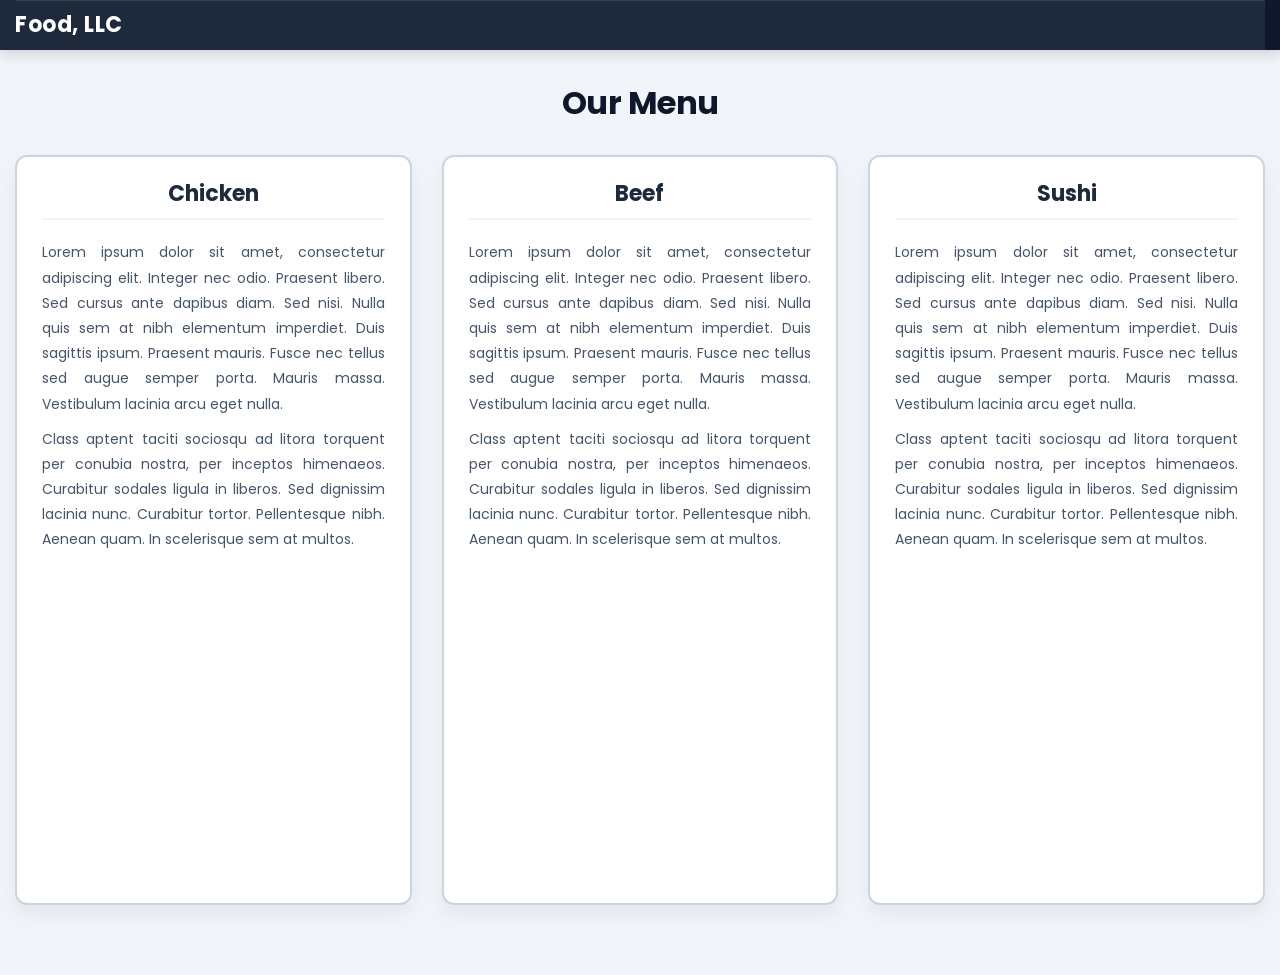
==== index.html @ 53377ef8 "Add files via upload" ====
<!DOCTYPE html>
<html lang="en">
<head>
  <meta charset="utf-8">
  <meta name="viewport" content="width=device-width, initial-scale=1">
  <title>Assignment Solution for Module 3</title>
  
  <!-- Google Fonts -->
  <link href="https://fonts.googleapis.com/css2?family=Poppins:wght@400;500;600;700&display=swap" rel="stylesheet">
  
  <!-- Bootstrap CSS v3.3.7 -->
  <link rel="stylesheet" href="https://maxcdn.bootstrapcdn.com/bootstrap/3.3.7/css/bootstrap.min.css">
  
  <!-- External Custom CSS -->
  <link rel="stylesheet" href="css/styles.css">
</head>
<body>

  <!-- Navbar -->
  <nav class="navbar navbar-default custom-navbar">
    <div class="container-fluid">
      <div class="navbar-header">
        <!-- Brand Name -->
        <a class="navbar-brand" href="#">Food, LLC</a>

        <!-- Mobile Toggle Button -->
        <button type="button" class="navbar-toggle collapsed visible-xs" data-toggle="collapse" data-target="#collapsable-nav" aria-expanded="false">
          <span class="sr-only">Toggle navigation</span>
          <span class="icon-bar"></span>
          <span class="icon-bar"></span>
          <span class="icon-bar"></span>
        </button>
      </div>

      <!-- Mobile Dropdown Menu -->
      <div id="collapsable-nav" class="collapse navbar-collapse">
        <ul class="nav navbar-nav visible-xs text-center">
          <li><a href="#chicken">Chicken</a></li>
          <li><a href="#beef">Beef</a></li>
          <li><a href="#sushi">Sushi</a></li>
        </ul>
      </div>
    </div>
  </nav>

  <!-- Page Heading -->
  <div class="container-fluid content-container">
    <h2 class="text-center" id="main-heading">Our Menu</h2>

    <!-- Bootstrap Grid System -->
    <div class="row">
      
      <!-- Section 1: Chicken -->
      <div class="col-md-4 col-sm-6 col-xs-12">
        <div class="section-box">
          <h3 id="chicken" class="text-center">Chicken</h3>
          <p>
            Lorem ipsum dolor sit amet, consectetur adipiscing elit. Integer nec odio. Praesent libero. Sed cursus ante dapibus diam. Sed nisi. Nulla quis sem at nibh elementum imperdiet. Duis sagittis ipsum. Praesent mauris. Fusce nec tellus sed augue semper porta. Mauris massa. Vestibulum lacinia arcu eget nulla.
          </p>
          <p>
            Class aptent taciti sociosqu ad litora torquent per conubia nostra, per inceptos himenaeos. Curabitur sodales ligula in liberos. Sed dignissim lacinia nunc. Curabitur tortor. Pellentesque nibh. Aenean quam. In scelerisque sem at multos.
          </p>
          <a href="#main-heading" class="visible-xs text-center back-to-top">Back To Top</a>
        </div>
      </div>

      <!-- Section 2: Beef -->
      <div class="col-md-4 col-sm-6 col-xs-12">
        <div class="section-box">
          <h3 id="beef" class="text-center">Beef</h3>
          <p>
            Lorem ipsum dolor sit amet, consectetur adipiscing elit. Integer nec odio. Praesent libero. Sed cursus ante dapibus diam. Sed nisi. Nulla quis sem at nibh elementum imperdiet. Duis sagittis ipsum. Praesent mauris. Fusce nec tellus sed augue semper porta. Mauris massa. Vestibulum lacinia arcu eget nulla.
          </p>
          <p>
            Class aptent taciti sociosqu ad litora torquent per conubia nostra, per inceptos himenaeos. Curabitur sodales ligula in liberos. Sed dignissim lacinia nunc. Curabitur tortor. Pellentesque nibh. Aenean quam. In scelerisque sem at multos.
          </p>
          <a href="#main-heading" class="visible-xs text-center back-to-top">Back To Top</a>
        </div>
      </div>

      <!-- Section 3: Sushi -->
      <div class="col-md-4 col-sm-12 col-xs-12">
        <div class="section-box">
          <h3 id="sushi" class="text-center">Sushi</h3>
          <p>
            Lorem ipsum dolor sit amet, consectetur adipiscing elit. Integer nec odio. Praesent libero. Sed cursus ante dapibus diam. Sed nisi. Nulla quis sem at nibh elementum imperdiet. Duis sagittis ipsum. Praesent mauris. Fusce nec tellus sed augue semper porta. Mauris massa. Vestibulum lacinia arcu eget nulla.
          </p>
          <p>
            Class aptent taciti sociosqu ad litora torquent per conubia nostra, per inceptos himenaeos. Curabitur sodales ligula in liberos. Sed dignissim lacinia nunc. Curabitur tortor. Pellentesque nibh. Aenean quam. In scelerisque sem at multos.
          </p>
          <a href="#main-heading" class="visible-xs text-center back-to-top">Back To Top</a>
        </div>
      </div>

    </div>
  </div>

  <!-- jQuery & Bootstrap JavaScript -->
  <script src="https://ajax.googleapis.com/ajax/libs/jquery/1.12.4/jquery.min.js"></script>
  <script src="https://maxcdn.bootstrapcdn.com/bootstrap/3.3.7/js/bootstrap.min.js"></script>
</body>
</html>
---- css/styles.css ----
/* Custom Modern & Boxed Styling */

body {
  font-family: 'Poppins', sans-serif;
  background-color: #f1f5f9;
  color: #334155;
  margin: 0;
  padding: 0;
}

/* Navbar Styling */
.custom-navbar {
  background: linear-gradient(135deg, #1e293b, #0f172a);
  border: none;
  border-radius: 0;
  margin-bottom: 0;
  box-shadow: 0 4px 12px rgba(0, 0, 0, 0.15);
}

.custom-navbar .navbar-brand {
  color: #ffffff !important;
  font-size: 22px;
  font-weight: 700;
  letter-spacing: 0.5px;
}

.custom-navbar .navbar-toggle {
  border-color: #475569;
  margin-top: 8px;
  margin-bottom: 8px;
}

.custom-navbar .navbar-toggle .icon-bar {
  background-color: #ffffff;
}

.custom-navbar .navbar-toggle:hover,
.custom-navbar .navbar-toggle:focus {
  background-color: #334155;
}

/* Mobile Dropdown Styling */
#collapsable-nav {
  background-color: #1e293b;
  border-top: 1px solid #334155;
  padding: 0;
}

#collapsable-nav ul {
  margin: 0;
}

#collapsable-nav ul li a {
  color: #e2e8f0;
  font-size: 16px;
  font-weight: 500;
  padding: 14px 0;
  border-bottom: 1px solid #334155;
  transition: all 0.2s ease-in-out;
}

#collapsable-nav ul li a:hover {
  background-color: #334155;
  color: #38bdf8;
}

/* Page Heading */
.content-container {
  padding-bottom: 40px;
}

#main-heading {
  margin-top: 35px;
  margin-bottom: 35px;
  font-weight: 700;
  font-size: 32px;
  color: #0f172a;
  letter-spacing: -0.5px;
}

/* Kotak Konten (Box) yang Jelas & Modern */
.section-box {
  background-color: #ffffff !important; /* Latar belakang putih bersih */
  border: 2px solid #cbd5e1 !important;  /* Garis tepi kotak jelas */
  border-radius: 12px;                  /* Sudut tumpul modern */
  padding: 25px;
  margin-bottom: 30px;
  min-height: 750px;                    /* Tetap tinggi murni buat syarat scroll */
  box-shadow: 0 10px 20px rgba(0, 0, 0, 0.06); /* Bayangan halus */
  transition: transform 0.2s ease, box-shadow 0.2s ease;
}

.section-box:hover {
  transform: translateY(-5px);
  box-shadow: 0 15px 30px rgba(0, 0, 0, 0.1);
  border-color: #3b82f6 !important;     /* Garis berubah biru pas di-hover */
}

/* Judul Dalam Kotak */
.section-box h3 {
  margin-top: 0;
  margin-bottom: 20px;
  font-weight: 700;
  font-size: 22px;
  color: #1e293b;
  padding-bottom: 12px;
  border-bottom: 2px solid #f1f5f9;     /* Garis pembatas di bawah judul */
}

.section-box p {
  font-size: 14px;
  line-height: 1.8;
  color: #475569;
  text-align: justify;
}

/* Back to Top Button (Mobile Only) */
.back-to-top {
  display: block;
  margin-top: 25px;
  padding: 10px;
  background-color: #f1f5f9;
  color: #2563eb;
  border-radius: 8px;
  font-weight: 600;
  text-decoration: none !important;
  transition: background-color 0.2s ease;
}

.back-to-top:hover {
  background-color: #e2e8f0;
  color: #1d4ed8;
}
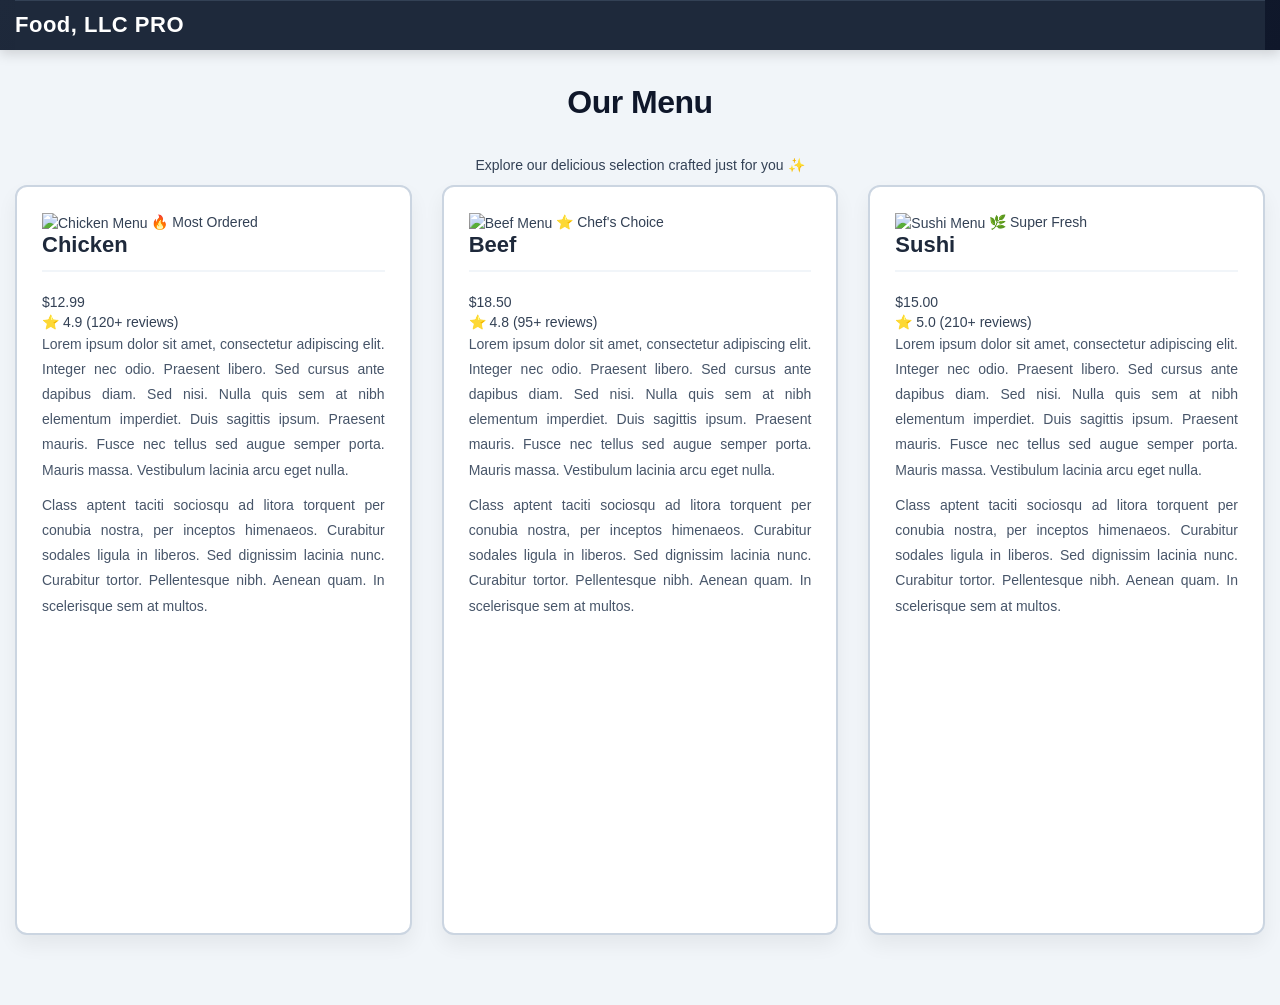
==== commit e46849b5: "Update index.html" ====
--- a/index.html
+++ b/index.html
@@ -5,25 +5,27 @@
   <meta name="viewport" content="width=device-width, initial-scale=1">
   <title>Assignment Solution for Module 3</title>
   
-  <!-- Google Fonts -->
-  <link href="https://fonts.googleapis.com/css2?family=Poppins:wght@400;500;600;700&display=swap" rel="stylesheet">
+  <!-- Google Fonts: Plus Jakarta Sans -->
+  <link href="https://fonts.googleapis.com/css2?family=Plus+Jakarta+Sans:wght@500;600;700;800&display=swap" rel="stylesheet">
   
   <!-- Bootstrap CSS v3.3.7 -->
   <link rel="stylesheet" href="https://maxcdn.bootstrapcdn.com/bootstrap/3.3.7/css/bootstrap.min.css">
   
-  <!-- External Custom CSS -->
+  <!-- Custom External CSS -->
   <link rel="stylesheet" href="css/styles.css">
 </head>
 <body>
+
+  <!-- Background Floating Ornaments -->
+  <div class="bg-shape shape-1"></div>
+  <div class="bg-shape shape-2"></div>
 
   <!-- Navbar -->
   <nav class="navbar navbar-default custom-navbar">
     <div class="container-fluid">
       <div class="navbar-header">
-        <!-- Brand Name -->
-        <a class="navbar-brand" href="#">Food, LLC</a>
+        <a class="navbar-brand" href="#">Food, LLC <span class="brand-badge">PRO</span></a>
 
-        <!-- Mobile Toggle Button -->
         <button type="button" class="navbar-toggle collapsed visible-xs" data-toggle="collapse" data-target="#collapsable-nav" aria-expanded="false">
           <span class="sr-only">Toggle navigation</span>
           <span class="icon-bar"></span>
@@ -32,63 +34,95 @@
         </button>
       </div>
 
-      <!-- Mobile Dropdown Menu -->
       <div id="collapsable-nav" class="collapse navbar-collapse">
         <ul class="nav navbar-nav visible-xs text-center">
-          <li><a href="#chicken">Chicken</a></li>
-          <li><a href="#beef">Beef</a></li>
-          <li><a href="#sushi">Sushi</a></li>
+          <li><a href="#chicken">🍗 Chicken</a></li>
+          <li><a href="#beef">🥩 Beef</a></li>
+          <li><a href="#sushi">🍣 Sushi</a></li>
         </ul>
       </div>
     </div>
   </nav>
 
-  <!-- Page Heading -->
+  <!-- Content Container -->
   <div class="container-fluid content-container">
-    <h2 class="text-center" id="main-heading">Our Menu</h2>
+    <div class="heading-wrapper text-center">
+      <h2 id="main-heading">Our Menu</h2>
+      <p class="sub-heading">Explore our delicious selection crafted just for you ✨</p>
+    </div>
 
     <!-- Bootstrap Grid System -->
     <div class="row">
       
       <!-- Section 1: Chicken -->
       <div class="col-md-4 col-sm-6 col-xs-12">
-        <div class="section-box">
-          <h3 id="chicken" class="text-center">Chicken</h3>
-          <p>
-            Lorem ipsum dolor sit amet, consectetur adipiscing elit. Integer nec odio. Praesent libero. Sed cursus ante dapibus diam. Sed nisi. Nulla quis sem at nibh elementum imperdiet. Duis sagittis ipsum. Praesent mauris. Fusce nec tellus sed augue semper porta. Mauris massa. Vestibulum lacinia arcu eget nulla.
-          </p>
-          <p>
-            Class aptent taciti sociosqu ad litora torquent per conubia nostra, per inceptos himenaeos. Curabitur sodales ligula in liberos. Sed dignissim lacinia nunc. Curabitur tortor. Pellentesque nibh. Aenean quam. In scelerisque sem at multos.
-          </p>
-          <a href="#main-heading" class="visible-xs text-center back-to-top">Back To Top</a>
+        <div class="section-box card-chicken">
+          <div class="image-wrapper">
+            <img src="https://images.unsplash.com/photo-1626645738196-c2a7c87a8f58?auto=format&fit=crop&w=600&q=80" alt="Chicken Menu" class="food-img">
+            <span class="card-tag tag-orange">🔥 Most Ordered</span>
+          </div>
+          <div class="card-body-content">
+            <div class="title-price-row">
+              <h3 id="chicken">Chicken</h3>
+              <span class="price-tag">$12.99</span>
+            </div>
+            <div class="rating-box">⭐ 4.9 <span class="review-count">(120+ reviews)</span></div>
+            <p>
+              Lorem ipsum dolor sit amet, consectetur adipiscing elit. Integer nec odio. Praesent libero. Sed cursus ante dapibus diam. Sed nisi. Nulla quis sem at nibh elementum imperdiet. Duis sagittis ipsum. Praesent mauris. Fusce nec tellus sed augue semper porta. Mauris massa. Vestibulum lacinia arcu eget nulla.
+            </p>
+            <p>
+              Class aptent taciti sociosqu ad litora torquent per conubia nostra, per inceptos himenaeos. Curabitur sodales ligula in liberos. Sed dignissim lacinia nunc. Curabitur tortor. Pellentesque nibh. Aenean quam. In scelerisque sem at multos.
+            </p>
+            <a href="#main-heading" class="visible-xs text-center back-to-top">⬆ Back To Top</a>
+          </div>
         </div>
       </div>
 
       <!-- Section 2: Beef -->
       <div class="col-md-4 col-sm-6 col-xs-12">
-        <div class="section-box">
-          <h3 id="beef" class="text-center">Beef</h3>
-          <p>
-            Lorem ipsum dolor sit amet, consectetur adipiscing elit. Integer nec odio. Praesent libero. Sed cursus ante dapibus diam. Sed nisi. Nulla quis sem at nibh elementum imperdiet. Duis sagittis ipsum. Praesent mauris. Fusce nec tellus sed augue semper porta. Mauris massa. Vestibulum lacinia arcu eget nulla.
-          </p>
-          <p>
-            Class aptent taciti sociosqu ad litora torquent per conubia nostra, per inceptos himenaeos. Curabitur sodales ligula in liberos. Sed dignissim lacinia nunc. Curabitur tortor. Pellentesque nibh. Aenean quam. In scelerisque sem at multos.
-          </p>
-          <a href="#main-heading" class="visible-xs text-center back-to-top">Back To Top</a>
+        <div class="section-box card-beef">
+          <div class="image-wrapper">
+            <img src="https://images.unsplash.com/photo-1544025162-d76694265947?auto=format&fit=crop&w=600&q=80" alt="Beef Menu" class="food-img">
+            <span class="card-tag tag-red">⭐ Chef's Choice</span>
+          </div>
+          <div class="card-body-content">
+            <div class="title-price-row">
+              <h3 id="beef">Beef</h3>
+              <span class="price-tag">$18.50</span>
+            </div>
+            <div class="rating-box">⭐ 4.8 <span class="review-count">(95+ reviews)</span></div>
+            <p>
+              Lorem ipsum dolor sit amet, consectetur adipiscing elit. Integer nec odio. Praesent libero. Sed cursus ante dapibus diam. Sed nisi. Nulla quis sem at nibh elementum imperdiet. Duis sagittis ipsum. Praesent mauris. Fusce nec tellus sed augue semper porta. Mauris massa. Vestibulum lacinia arcu eget nulla.
+            </p>
+            <p>
+              Class aptent taciti sociosqu ad litora torquent per conubia nostra, per inceptos himenaeos. Curabitur sodales ligula in liberos. Sed dignissim lacinia nunc. Curabitur tortor. Pellentesque nibh. Aenean quam. In scelerisque sem at multos.
+            </p>
+            <a href="#main-heading" class="visible-xs text-center back-to-top">⬆ Back To Top</a>
+          </div>
         </div>
       </div>
 
       <!-- Section 3: Sushi -->
       <div class="col-md-4 col-sm-12 col-xs-12">
-        <div class="section-box">
-          <h3 id="sushi" class="text-center">Sushi</h3>
-          <p>
-            Lorem ipsum dolor sit amet, consectetur adipiscing elit. Integer nec odio. Praesent libero. Sed cursus ante dapibus diam. Sed nisi. Nulla quis sem at nibh elementum imperdiet. Duis sagittis ipsum. Praesent mauris. Fusce nec tellus sed augue semper porta. Mauris massa. Vestibulum lacinia arcu eget nulla.
-          </p>
-          <p>
-            Class aptent taciti sociosqu ad litora torquent per conubia nostra, per inceptos himenaeos. Curabitur sodales ligula in liberos. Sed dignissim lacinia nunc. Curabitur tortor. Pellentesque nibh. Aenean quam. In scelerisque sem at multos.
-          </p>
-          <a href="#main-heading" class="visible-xs text-center back-to-top">Back To Top</a>
+        <div class="section-box card-sushi">
+          <div class="image-wrapper">
+            <img src="https://images.unsplash.com/photo-1579871494447-9811cf80d66c?auto=format&fit=crop&w=600&q=80" alt="Sushi Menu" class="food-img">
+            <span class="card-tag tag-teal">🌿 Super Fresh</span>
+          </div>
+          <div class="card-body-content">
+            <div class="title-price-row">
+              <h3 id="sushi">Sushi</h3>
+              <span class="price-tag">$15.00</span>
+            </div>
+            <div class="rating-box">⭐ 5.0 <span class="review-count">(210+ reviews)</span></div>
+            <p>
+              Lorem ipsum dolor sit amet, consectetur adipiscing elit. Integer nec odio. Praesent libero. Sed cursus ante dapibus diam. Sed nisi. Nulla quis sem at nibh elementum imperdiet. Duis sagittis ipsum. Praesent mauris. Fusce nec tellus sed augue semper porta. Mauris massa. Vestibulum lacinia arcu eget nulla.
+            </p>
+            <p>
+              Class aptent taciti sociosqu ad litora torquent per conubia nostra, per inceptos himenaeos. Curabitur sodales ligula in liberos. Sed dignissim lacinia nunc. Curabitur tortor. Pellentesque nibh. Aenean quam. In scelerisque sem at multos.
+            </p>
+            <a href="#main-heading" class="visible-xs text-center back-to-top">⬆ Back To Top</a>
+          </div>
         </div>
       </div>
 
@@ -99,4 +133,4 @@
   <script src="https://ajax.googleapis.com/ajax/libs/jquery/1.12.4/jquery.min.js"></script>
   <script src="https://maxcdn.bootstrapcdn.com/bootstrap/3.3.7/js/bootstrap.min.js"></script>
 </body>
-</html>+</html>
